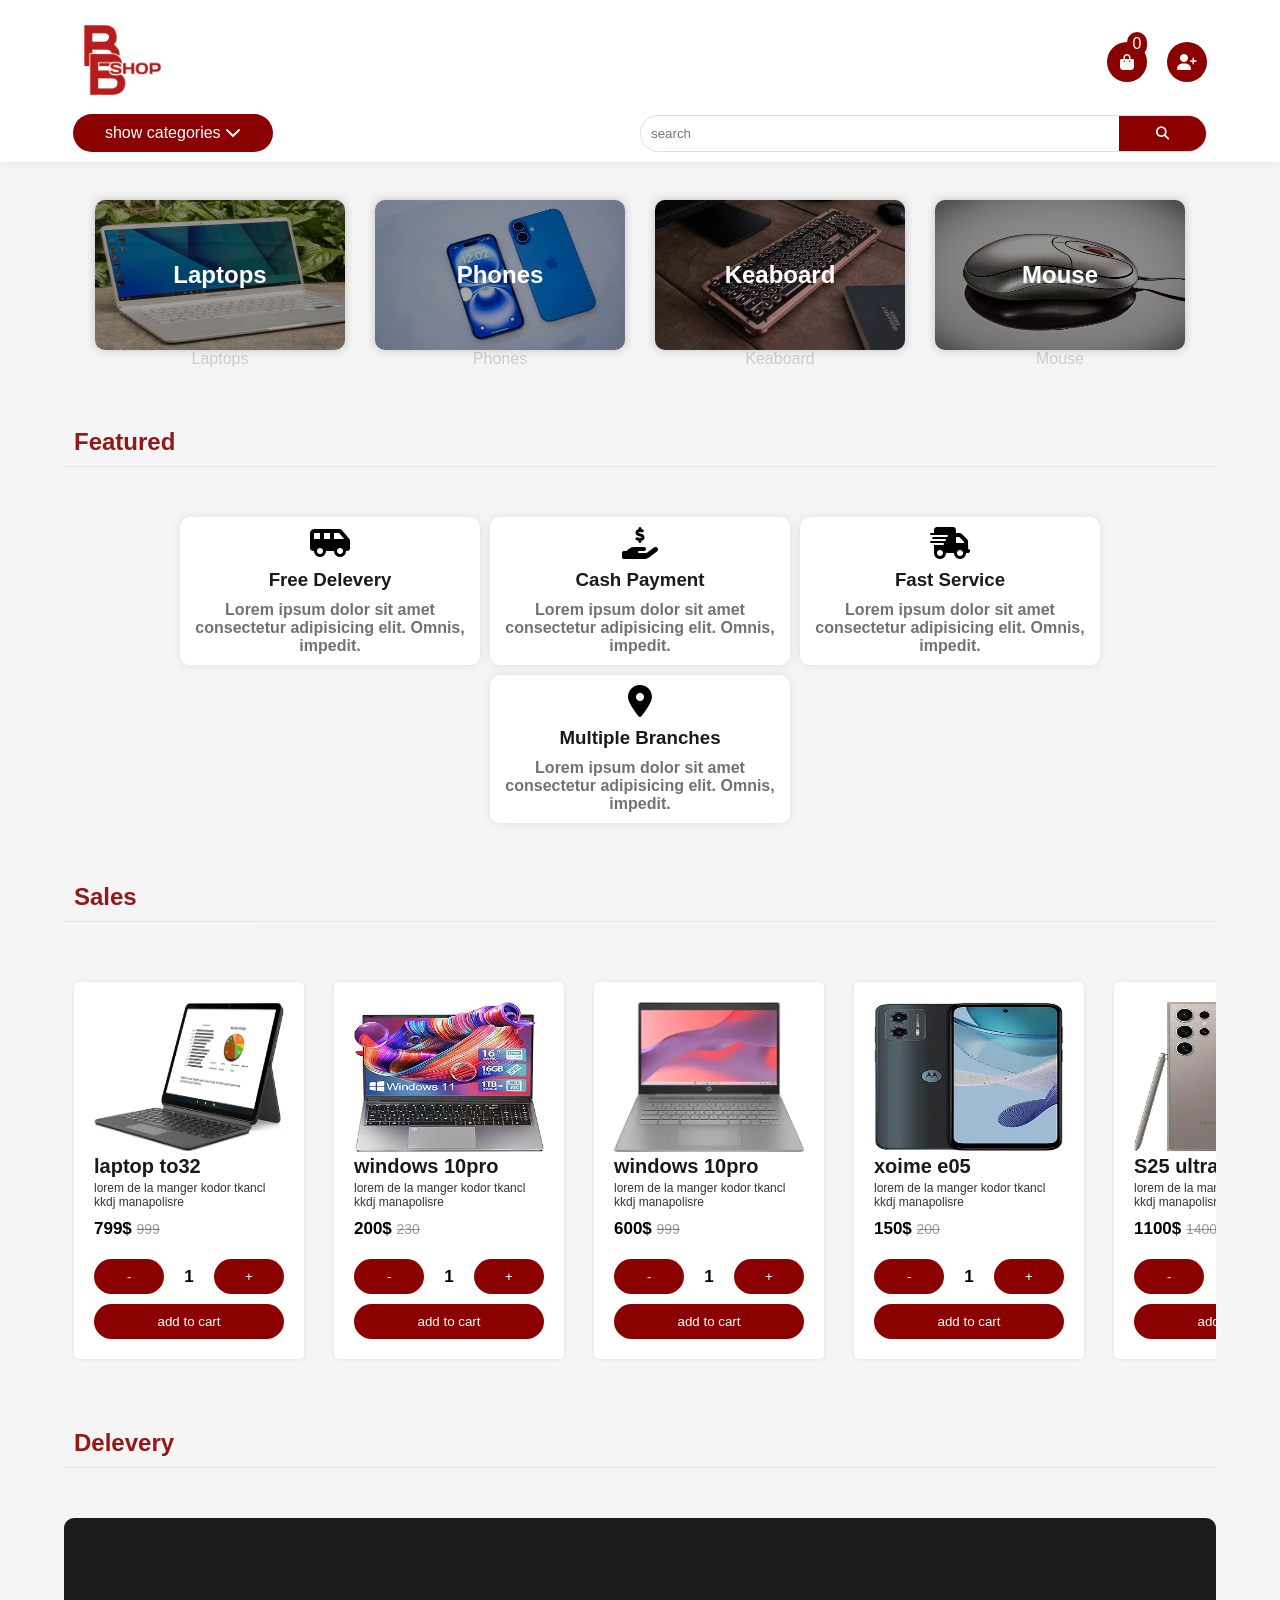
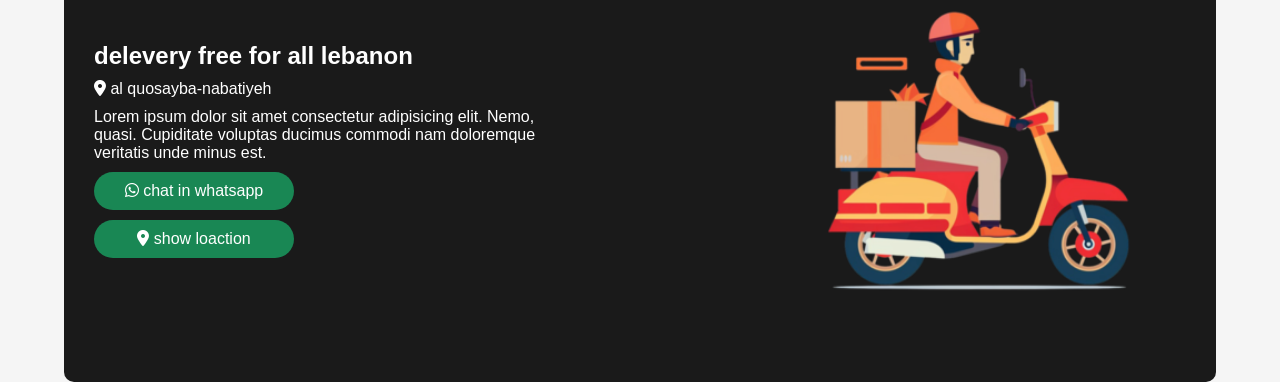
==== index.html @ 61a05f64 "Add files via upload" ====
<!DOCTYPE html>
<html lang="en">
  <head>
    <meta charset="UTF-8" />
    <meta name="viewport" content="width=device-width, initial-scale=1.0" />
    <title>BB SHOP</title>

    <!-- Font Awesome -->
    <link
      rel="stylesheet"
      href="https://cdnjs.cloudflare.com/ajax/libs/font-awesome/6.5.0/css/all.min.css"
      integrity="sha512-..."
      crossorigin="anonymous"
      referrerpolicy="no-referrer"
    />
    <link rel="stylesheet" href="https://cdn.jsdelivr.net/npm/swiper@11/swiper-bundle.min.css" />

    <!-- CSS Styles -->
    <link rel="stylesheet" href="css/style.css" />
    <link rel="icon" href="img/logo.png">
  </head>
  <body>
    <header>
      <div class="container">
        <div class="top">
          <div class="logo">
            <a href="index.html">

                <img src="img/logo.png" alt="" />
            </a>
          </div>
          <div class="icons">
            <div class="shop_icons icon" onclick="openItemCard()">
              <i class="fa-solid fa-bag-shopping"></i>
              <span class="shop_count"> 0 </span>
            </div>
            <div class="login_icon icon">
                <i class="fa-solid fa-user-plus"></i>
            </div>
           
          </div>
        </div>
        <div class="bottom">
            <div class="category">
             <div class="category_btn" onclick="showCategoryBtn()">
  show categories <i class="fa-solid fa-chevron-down"></i>
</div>

                <div class="category_nav">
                    <a href="">all categories</a>
                    <a href=""><i class="fa-solid fa-laptop"></i> laptop</a>
                    <a href=""><i class="fa-solid fa-bolt-lightning"></i> charges</a>
                    <a href=""><i class="fa-solid fa-mobile"></i> mobiles</a>
                    <a href=""><i class="fa-solid fa-keyboard"></i> keaboard</a>
                    <a href=""><i class="fa-solid fa-computer-mouse"></i> mouse</a>
                  
                </div>
            </div>
    <div class="search">
        <form action="">
            <input type="search" id="search_input" placeholder="search">
            <button type="submit"><i class="fa-solid fa-magnifying-glass"></i></button>
        </form>
    </div>
      </div>
    </header>
    <section class="item_card">
        <div class="close_item_card" onclick="closeItemCard()"><i class="fa-solid fa-circle-xmark"></i></div>
        <div class="top">
            <h1>Item in card</h1>
          <span>Item count:  <span class="item_count">0</span></span>
        </div>
        <div class="center">
            <div class="card">
                <div class="img">
                    <img src="img/product_1.webp" alt="">
                </div>
                <h3>laptop</h3>
                <div class="content">
                    <span>100$</span>
                    <i class="fa-solid fa-trash"></i>
                </div>
            </div>
            <div class="card">
                <div class="img">
                    <img src="img/product_1.webp" alt="">
                </div>
                <h3>laptop</h3>
                <div class="content">
                    <span>100$</span>
                    <i class="fa-solid fa-trash"></i>
                </div>
            </div>
            <div class="card">
                <div class="img">
                    <img src="img/product_1.webp" alt="">
                </div>
                <h3>laptop</h3>
                <div class="content">
                    <span>100$</span>
                    <i class="fa-solid fa-trash"></i>
                </div>
            </div>
            <div class="card">
                <div class="img">
                    <img src="img/product_1.webp" alt="">
                </div>
                <h3>laptop</h3>
                <div class="content">
                    <span>100$</span>
                    <i class="fa-solid fa-trash"></i>
                </div>
            </div>
            <div class="card">
                <div class="img">
                    <img src="img/product_1.webp" alt="">
                </div>
                <h3>laptop</h3>
                <div class="content">
                    <span>100$</span>
                    <i class="fa-solid fa-trash"></i>
                </div>
            </div>
            <div class="card">
                <div class="img">
                    <img src="img/product_1.webp" alt="">
                </div>
                <h3>laptop</h3>
                <div class="content">
                    <span>100$</span>
                    <i class="fa-solid fa-trash"></i>
                </div>
            </div>
            <div class="card">
                <div class="img">
                    <img src="img/product_1.webp" alt="">
                </div>
                <h3>laptop</h3>
                <div class="content">
                    <span>100$</span>
                    <i class="fa-solid fa-trash"></i>
                </div>
            </div>
            <div class="card">
                <div class="img">
                    <img src="img/product_1.webp" alt="">
                </div>
                <h3>laptop</h3>
                <div class="content">
                    <span>100$</span>
                    <i class="fa-solid fa-trash"></i>
                </div>
            </div>
            <div class="card">
                <div class="img">
                    <img src="img/product_1.webp" alt="">
                </div>
                <h3>laptop</h3>
                <div class="content">
                    <span>100$</span>
                    <i class="fa-solid fa-trash"></i>
                </div>
            </div>
            <div class="card">
                <div class="img">
                    <img src="img/product_1.webp" alt="">
                </div>
                <h3>laptop</h3>
                <div class="content">
                    <span>100$</span>
                    <i class="fa-solid fa-trash"></i>
                </div>
            </div>
            <div class="card">
                <div class="img">
                    <img src="img/product_1.webp" alt="">
                </div>
                <h3>laptop</h3>
                <div class="content">
                    <span>100$</span>
                    <i class="fa-solid fa-trash"></i>
                </div>
            </div>
            <div class="card">
                <div class="img">
                    <img src="img/product_1.webp" alt="">
                </div>
                <h3>laptop</h3>
                <div class="content">
                    <span>100$</span>
                    <i class="fa-solid fa-trash"></i>
                </div>
            </div>
            <div class="card">
                <div class="img">
                    <img src="img/product_1.webp" alt="">
                </div>
                <h3>laptop</h3>
                <div class="content">
                    <span>100$</span>
                    <i class="fa-solid fa-trash"></i>
                </div>
            </div>
            <div class="card">
                <div class="img">
                    <img src="img/product_1.webp" alt="">
                </div>
                <h3>laptop</h3>
                <div class="content">
                    <span>100$</span>
                    <i class="fa-solid fa-trash"></i>
                </div>
            </div>
            <div class="card">
                <div class="img">
                    <img src="img/product_1.webp" alt="">
                </div>
                <h3>laptop</h3>
                <div class="content">
                    <span>100$</span>
                    <i class="fa-solid fa-trash"></i>
                </div>
            </div>
            <div class="card">
                <div class="img">
                    <img src="img/product_1.webp" alt="">
                </div>
                <h3>laptop</h3>
                <div class="content">
                    <span>100$</span>
                    <i class="fa-solid fa-trash"></i>
                </div>
            </div>

        </div>
        <div class="bottom">
            <button>check out</button>
            <span>total: <span class="total">100$</span> </span>
        </div>
    </section>
   <section class="hero_category">
    <div class="container">

        <div class="card">
            <a href="">
                <div class="img">
        <div class="abso_card">
            <h2>laptops</h2>
        </div>

        <img src="img/ca_1.webp" alt="">
    </div>
                <p>laptops</p>
            </a>
            </div>
   
        <div class="card">
            <a href="">
                <div class="img">
        <div class="abso_card">
            <h2>Phones</h2>
        </div>

        <img src="img/ca_3.jpg" alt="">
    </div>
                <p>Phones</p>
            </a>
            </div>
        <div class="card">
            <a href="">
                <div class="img">
        <div class="abso_card">
            <h2>keaboard</h2>
        </div>

        <img src="img/ca_4jpg.jpg" alt="">
    </div>
                <p>keaboard</p>
            </a>
            </div>
   
        <div class="card">
            <a href="">
                <div class="img">
        <div class="abso_card">
            <h2>mouse</h2>
        </div>

        <img src="img/ca_5.webp" alt="">
    </div>
                <p>mouse</p>
            </a>
            </div>
   
    </div>
    </section>
<section class="featured">
    <div class="container">
        <div class="sec_title">
            <h1>featured</h1>
        </div>
        <div class="featured_cards">
            <div class="card">
                <i class="fa-solid fa-van-shuttle"></i>
                <div class="content">
                    <h3>free delevery</h3>
                    <p>Lorem ipsum dolor sit amet consectetur adipisicing elit. Omnis, impedit.</p>
                </div>
            </div>
            
            <div class="card">
                <i class="fa-solid fa-hand-holding-dollar"></i>
                <div class="content">
                    <h3>cash payment</h3>
                    <p>Lorem ipsum dolor sit amet consectetur adipisicing elit. Omnis, impedit.</p>
                </div>
            </div>
            
            <div class="card">
                <i class="fa-solid fa-truck-fast"></i>                <div class="content">
                    <h3>fast service</h3>
                    <p>Lorem ipsum dolor sit amet consectetur adipisicing elit. Omnis, impedit.</p>
                </div>
            </div>
            
            <div class="card">
                <i class="fa-solid fa-location-dot"></i>            <div class="content">
                    <h3>Multiple branches</h3>
                    <p>Lorem ipsum dolor sit amet consectetur adipisicing elit. Omnis, impedit.</p>
                </div>
            </div>
  

        </div>
        
    </div>
</section>
<section class="sale">
    <div class="container">

        <div class="sec_title">
            <h1>sales</h1>
        </div>
        <div class="products product_sales">
          
          
         
        </div>
    </div>
</section>
<section class="delevery">
 <div class="container">
    <div class="sec_title">
        <h1>delevery</h1>
    </div>
    <div class="content">
        <div class="text">
            <h1>delevery free for all lebanon</h1>
            <p><i class="fa-solid fa-location-dot"></i> al quosayba-nabatiyeh</p>
            <p>Lorem ipsum dolor sit amet consectetur adipisicing elit. Nemo, quasi. Cupiditate voluptas ducimus commodi nam doloremque veritatis unde minus est.</p>
            <a href=""><i class="fa-brands fa-whatsapp"></i> chat in whatsapp</a>
            <a href=""><i class="fa-solid fa-location-dot"></i> show loaction</a>
        </div>
        <div class="img">
            <img src="img/delevery.png" alt="">
        </div>
    </div>
 </div>
</section>
<script src="js/sales.js"></script>
    <script src="https://cdn.jsdelivr.net/npm/swiper@11/swiper-bundle.min.js"></script>
    <script src="js/swiperL.js"></script>
    <script src="js/index.js"></script>
  </body>
</html>
---- css/style.css ----
:root {
  /* للألوان الأساسية */
  --color-primary: #8b0000; /* أحمر غامق */
  --color-secondary: #005f73; /* أزرق مائل للأخضر */
  --color-accent: #bb1000; /* برتقالي وردي */
  --color-success: #198754; /* أخضر نجاح */
  --color-warning: #ffc107; /* أصفر تحذير */
  --color-danger: #b90316; /* أحمر خطر */
  --color-info: #0dcaf0; /* أزرق معلومات */

  /* للنصوص */
  --text-default: #222;
  --text-muted: #666;
  --text-light: #999;
  --text-inverse: #fff;
  --text-link: #8b0000;
  --text-heading: #1a1a1a;

  /* للخلفيات */
  --bg-body: #f5f5f5;
  --bg-light: #ffffff;
  --bg-dark: #1a1a1a;
  --bg-muted: #e9ecef;
  --bg-accent: #ffe5e5;

  /* للحدود */
  --border-default: #ccc;
  --border-light: #e0e0e0;
  --border-dark: #333;

  /* للهوفر */
  --hover-primary: #a30000;
  --hover-link: #a30000;
  --hover-muted: #d4d4d4;

  /* شفافيات */
  --overlay-dark: rgba(0, 0, 0, 0.5);
  --overlay-light: rgba(255, 255, 255, 0.7);
}
p {
  color: var(--text-default);
}

a {
  color: var(--border-dark);
  text-decoration: none;
}

body {
  background-color: var(--bg-body);
}
* {
  margin: 0;
  padding: 0;
  box-sizing: border-box;
  scroll-behavior: smooth;
  font-family: sans-serif;
}
body {
  background-color: var(--bg-body);
  margin-top: 200px;
}
.container {
  width: 90%;
  margin: 0 auto;
}
img {
  width: 100%;
  height: 100%;
}
.sec_title {
  color: var(--color-primary);
  opacity: 0.9;
  border-bottom: 1px solid rgba(0, 0, 0, 0.067);
  text-transform: capitalize;
  margin: 50px 0;
  padding: 10px;
}
/* ==header */
header {
  position: fixed;
  top: 0;
  right: 0;
  left: 0;
  background-color: white;
  padding: 10px;
  box-shadow: 0px 0px 10px var(--border-light);
  z-index: 200;
}
header .container .top {
  display: flex;
  align-items: center;
  justify-content: space-between;
}

header .container .top .logo {
  width: 100px;
}

header .container .top .icons {
  display: flex;
  gap: 20px;
}
header .container .top .icons .icon {
  background-color: var(--color-primary);
  color: white;
  width: 40px;
  height: 40px;
  display: flex;
  align-items: center;
  justify-content: center;
  padding: 10px;
  border-radius: 40px;
  cursor: pointer;
}
header .container .top .icons .icon:hover {
  background-color: var(--color-danger);
}
header .container .top .icons .shop_icons {
  position: relative;
}
header .container .top .icons .shop_icons span {
  position: absolute;
  background-color: var(--color-primary);
  padding: 3px;
  top: -10px;
  right: 0px;
  width: 20px;
  text-align: center;
  border-radius: 50px;
}

header .container .bottom .category {
  display: flex;
  flex-direction: column;
  position: relative;
  width: 200px;
}
header .container .bottom .category .category_btn {
  background-color: var(--color-primary);
  width: 200px;
  color: white;
  text-align: center;
  padding: 10px;
  display: inline-block;
  border-radius: 20px;
  cursor: pointer;
  transition: 0.2s;
}

header .container .category .category_btn:hover {
  background-color: var(--color-danger);
}
header .container .bottom .category .category_nav {
  position: absolute;
  transition: 0.5s;
  display: flex;
  flex-direction: column;
  gap: 10px;
  background-color: white;
  padding: 10px;
  width: 100%;
  bottom: -320px;
  border-radius: 20px;
  transform: translateY(-100px);
  opacity: 0;
  display: none;
  transition: 1s;
  box-shadow: 0px 0px 10px var(--border-light);
}
header .container .bottom .category .category_nav.active {
  transform: translateY(0px);
  opacity: 1;
  display: flex;
}
header .container .bottom .category .category_nav a {
  border-bottom: 1px solid var(--border-light);
  padding: 10px;
}
header .container .bottom .category .category_nav a:last-child {
  border: none;
}
header .container .bottom .category .category_nav a:hover {
  background-color: var(--border-default);
}
header .container .bottom {
  display: flex;
  align-items: center;
  justify-content: space-between;
}
header .container .bottom .search {
  display: flex;
  width: 50%;
}
header .container .bottom .search form {
  width: 100%;
  display: flex;
  align-items: center;
  border: 1px solid rgba(73, 73, 73, 0.171);
  border-radius: 30px;
  overflow: hidden;
}
header .container .bottom .search form input {
  width: 100%;
  padding: 10px;
  border: 0;
  background-color: transparent;
  outline: 0;
}
header .container .bottom .search form input:focus{
  border: 1px solid var(--hover-primary);
}
header .container .bottom .search form button {
  padding: 10px;
  background-color: var(--color-primary);
  color: white;
  cursor: pointer;
  border: 0;
  outline: 0;
  width: 100px;
}
header .container .bottom .search form button:hover {
  background-color: var(--color-danger);
}
.item_card {
  position: fixed;
  z-index: 3;
  top: 0;
  right: -800px;
  width: 400px;
  background-color: white;
  padding: 30px;
  margin: 20px;
  box-shadow: 0px 0px 10px var(--border-light);
  border-radius: 20px;
  transition: 0.5s;
  z-index: 300;
}
.item_card.active {
  right: 0;
}
.item_card .top {
  display: flex;
  justify-content: space-between;
  align-items: center;
  margin-bottom: 10px;
}
.item_card .top h1 {
  color: var(--color-primary);
}
.item_card .center {
  display: flex;
  flex-direction: column;
  gap: 10px;
  margin: 10px 0;
  border-top: 1px solid var(--border-light);
  border-bottom: 1px solid var(--border-light);
  padding: 10px;
  height: 70vh;
  overflow-x: auto;
}
.item_card .center .card {
  display: flex;
  justify-content: space-between;
  align-items: center;
  border-bottom: 1px solid rgba(0, 0, 0, 0.059);
  padding: 10px;
}
.item_card .center .card:last-child {
  border: 0;
}
.item_card .center .card .img {
  width: 130px;
  height: 80px;
}
.item_card .bottom {
  display: flex;
  justify-content: space-between;
  margin-top: 10px;
  align-items: center;
}
.item_card .bottom button {
  width: 200px;
  padding: 10px;
  background-color: var(--color-primary);
  color: white;
  border: 0;
  border-radius: 20px;
  cursor: pointer;
  transition: 0.4s;
}
.item_card .bottom button:hover {
  background-color: var(--color-danger);
}
.close_item_card {
  position: absolute;
  right: -10px;
  top: -10px;
  background-color: var(--color-primary);

  color: white;
  display: flex;
  align-items: center;
  justify-content: center;
  font-size: 23px;
  border-radius: 50%;
  cursor: pointer;
  height: 30px;
  width: 30px;
}
.close_item_card:hover {
  background-color: var(--color-danger);
}
.item_card .center .card .content i {
  cursor: pointer;
  margin-left: 10px;
}
.item_card .center .card .content i:hover {
  color: var(--color-primary);
}
/* hero_category */
.hero_category .container {
  display: flex;
  gap: 30px;
  flex-wrap: wrap;
  justify-content: center;
}
.hero_category .card {
  display: flex;
  justify-content: center;
  flex-direction: column;
  text-align: center;
  width: 250px;
  transition: 0.5s;
  position: relative;
}
.hero_category .card .img {
  height: 150px;
  border-radius: 10px;
  box-shadow: 0px 0px 10px rgba(136, 136, 136, 0.484);
  transition: 0.5s;
  overflow: hidden;
}
.hero_category .card .img img {
  transition: 0.7s;
}
.hero_category .card:hover .img img {
  scale: 1.1;
}
.hero_category .card p {
  text-transform: capitalize;
  color: var(--border-default);
}

.abso_card {
  position: absolute;
  top: 0;
  right: 0;
  left: 0;
  bottom: 0;
  background-color: rgba(0, 0, 0, 0.34);
  display: flex;
  align-items: center;
  justify-content: center;
  color: white;
  transition: 0.5s;
}
.hero_category .img {
  position: relative;
}
.hero_category .card:hover .abso_card {
  opacity: 0;
}
.hero_category .card .abso_card h2 {
  text-transform: capitalize;
}
/* ==featured */
.featured {
  margin-top: 50px;
}
.featured_cards {
  display: flex;
  gap: 10px;
  justify-content: center;
  margin-top: 20px;
  flex-wrap: wrap;
}
.featured_cards .card {
  background-color: white;
  text-align: center;
  padding: 10px;
  border-radius: 10px;
  box-shadow: 0px 0px 10px var(--border-light);
  transition: 0.3s;
  width: 300px;
}
.featured_cards .card:hover {
  box-shadow: 0 0 0 transparent;
  transform: translateY(-4px);
}
.featured_cards .card i {
  font-size: 32px;
  margin-bottom: 10px;
}
.featured_cards .card .content {
  display: flex;
  flex-direction: column;
  gap: 10px;
}
.featured_cards .card .content h3 {
  color: var(--bg-dark);
  text-transform: capitalize;
}
.featured_cards .card .content p {
  color: rgba(0, 0, 0, 0.557);
  font-weight: bold;
}
@media (max-width: 600px) {
  header .container .bottom {
    flex-direction: column;
    gap: 10px;
    width: 100%;
    justify-content: end;
  }
  header .container .bottom .search {
    width: 100%;
  }
  .item_card {
    position: fixed;
    z-index: 3;
    top: 0;
    right: -800px;
    width: 100%;
    background-color: white;
    padding: 30px;
    margin: 0px;
    box-shadow: 0px 0px 10px var(--border-light);
    border-radius: 0px;
    transition: 0.5s;
    z-index: 300;
  }
  .close_item_card {
    right: 5px;
    top: 5px;
  }
  .delevery .content{
    flex-direction: column;
    justify-content: start;
  }
  .delevery .content .text{
    width: 100%;
  }

}
/* products */
.products {
  display: flex;
  padding: 10px;
  overflow-x: auto;
  gap: 30px;
}
.products .card {
  width: 230px;
  background-color: white;
  padding: 20px;
  box-shadow: 0px 0px 4px var(--border-light);
  border-radius: 5px;
  min-width: 230px;

}
.products .card .content {
  display: flex;
  flex-direction: column;
  gap: 10px;
}
.products .card .content h1 {
  color: var(--bg-dark);
  font-size: 20px;
  margin: 3px 0;
}
.products .card .content p {
  color: var(--border-dark);
  margin-bottom: 10px;
  font-size: 12px;
}
.products .card .content span {
  font-weight: bold;
  font-size: 17px;
}
.products .card .content span small {
  font-weight: normal;
  text-decoration: line-through;
  color: rgba(0, 0, 0, 0.39);
  font-size: 14px;
}
.products .card .content .btns button {
  background-color: var(--color-primary);
  color: white;
  width: 100%;
  padding: 10px;
  border: 0;
  outline: 0;
  border-radius: 20px;
  cursor: pointer;
  transition: 0.3s;
}
.products .card .content .btns button:hover {
  background-color: var(--color-danger);
}
.products .card  .img{
  height: 150px;
  overflow: hidden;
transition: 0.4s;
}
.products .card:hover  .img img{
  transition: 0.5s ease-in-out;

}
.products .card:hover  .img img{
width: 220px;
height: 180px;

}
.products .card:hover{
  box-shadow: none;
}
.quantity{
  display: flex;
  align-items: center;
  margin: 10px 0;
  gap: 20px;
}
.quantity button{
  width: 100px;
}
/* ==delevery */
.delevery .content{
  display: flex;
  justify-content: space-between;
  align-items: center;
  background-color: var(--bg-dark);
  color: white;
  padding: 30px;
  border-radius: 10px;
  display: flex;
  
}
.delevery .content .img{
  width: 400px;
}
.delevery .content .text{
  display: flex;
  flex-direction: column;
  width: 44%;
  
}
.delevery .content p{
  color: var(--bg-light);
  margin-top: 10px;
}
.delevery .content a{
  margin-top: 10px;
  padding: 10px;
  background-color: #198754;
  color: white;
width: 200px;
text-align: center;
border-radius: 20px;
transition: 0.3s;
}
.delevery .content a:hover{
  background-color: #1ab66d;
}
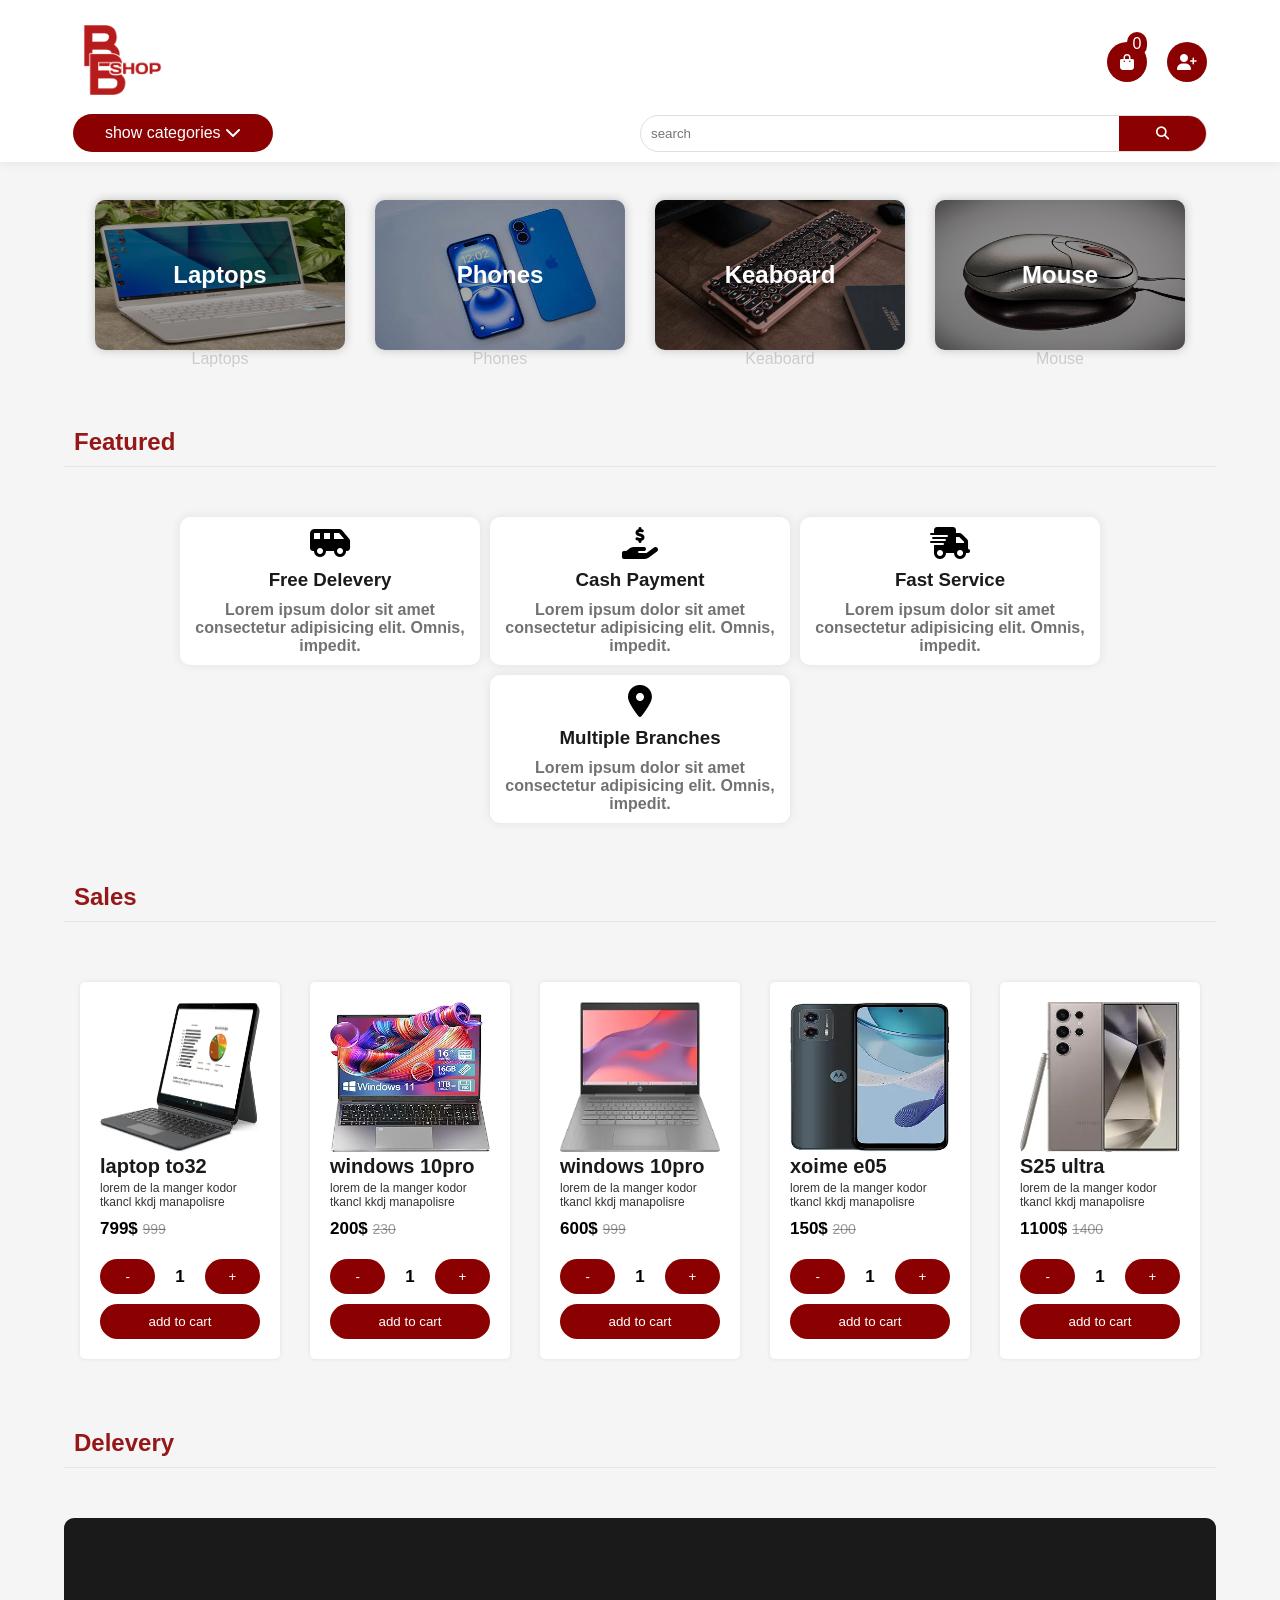
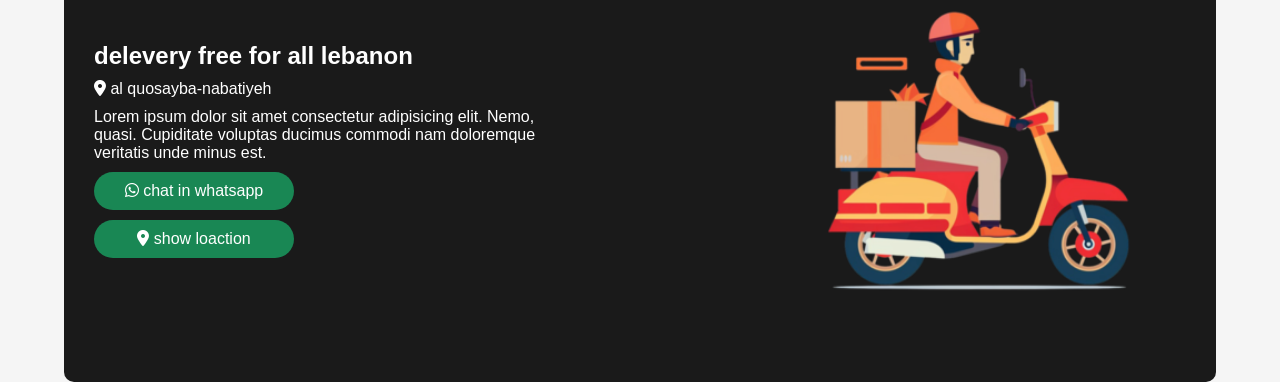
==== commit 6bd3f1bd: "Add files via upload" ====
--- a/index.html
+++ b/index.html
@@ -47,10 +47,10 @@
 </div>
 
                 <div class="category_nav">
-                    <a href="">all categories</a>
-                    <a href=""><i class="fa-solid fa-laptop"></i> laptop</a>
+                    <a href="all_items.html">all categories</a>
+                    <a href="laptop.html"><i class="fa-solid fa-laptop"></i> laptop</a>
                     <a href=""><i class="fa-solid fa-bolt-lightning"></i> charges</a>
-                    <a href=""><i class="fa-solid fa-mobile"></i> mobiles</a>
+                    <a href="phone.html"><i class="fa-solid fa-mobile"></i> mobiles</a>
                     <a href=""><i class="fa-solid fa-keyboard"></i> keaboard</a>
                     <a href=""><i class="fa-solid fa-computer-mouse"></i> mouse</a>
                   
@@ -71,166 +71,8 @@
           <span>Item count:  <span class="item_count">0</span></span>
         </div>
         <div class="center">
-            <div class="card">
-                <div class="img">
-                    <img src="img/product_1.webp" alt="">
-                </div>
-                <h3>laptop</h3>
-                <div class="content">
-                    <span>100$</span>
-                    <i class="fa-solid fa-trash"></i>
-                </div>
-            </div>
-            <div class="card">
-                <div class="img">
-                    <img src="img/product_1.webp" alt="">
-                </div>
-                <h3>laptop</h3>
-                <div class="content">
-                    <span>100$</span>
-                    <i class="fa-solid fa-trash"></i>
-                </div>
-            </div>
-            <div class="card">
-                <div class="img">
-                    <img src="img/product_1.webp" alt="">
-                </div>
-                <h3>laptop</h3>
-                <div class="content">
-                    <span>100$</span>
-                    <i class="fa-solid fa-trash"></i>
-                </div>
-            </div>
-            <div class="card">
-                <div class="img">
-                    <img src="img/product_1.webp" alt="">
-                </div>
-                <h3>laptop</h3>
-                <div class="content">
-                    <span>100$</span>
-                    <i class="fa-solid fa-trash"></i>
-                </div>
-            </div>
-            <div class="card">
-                <div class="img">
-                    <img src="img/product_1.webp" alt="">
-                </div>
-                <h3>laptop</h3>
-                <div class="content">
-                    <span>100$</span>
-                    <i class="fa-solid fa-trash"></i>
-                </div>
-            </div>
-            <div class="card">
-                <div class="img">
-                    <img src="img/product_1.webp" alt="">
-                </div>
-                <h3>laptop</h3>
-                <div class="content">
-                    <span>100$</span>
-                    <i class="fa-solid fa-trash"></i>
-                </div>
-            </div>
-            <div class="card">
-                <div class="img">
-                    <img src="img/product_1.webp" alt="">
-                </div>
-                <h3>laptop</h3>
-                <div class="content">
-                    <span>100$</span>
-                    <i class="fa-solid fa-trash"></i>
-                </div>
-            </div>
-            <div class="card">
-                <div class="img">
-                    <img src="img/product_1.webp" alt="">
-                </div>
-                <h3>laptop</h3>
-                <div class="content">
-                    <span>100$</span>
-                    <i class="fa-solid fa-trash"></i>
-                </div>
-            </div>
-            <div class="card">
-                <div class="img">
-                    <img src="img/product_1.webp" alt="">
-                </div>
-                <h3>laptop</h3>
-                <div class="content">
-                    <span>100$</span>
-                    <i class="fa-solid fa-trash"></i>
-                </div>
-            </div>
-            <div class="card">
-                <div class="img">
-                    <img src="img/product_1.webp" alt="">
-                </div>
-                <h3>laptop</h3>
-                <div class="content">
-                    <span>100$</span>
-                    <i class="fa-solid fa-trash"></i>
-                </div>
-            </div>
-            <div class="card">
-                <div class="img">
-                    <img src="img/product_1.webp" alt="">
-                </div>
-                <h3>laptop</h3>
-                <div class="content">
-                    <span>100$</span>
-                    <i class="fa-solid fa-trash"></i>
-                </div>
-            </div>
-            <div class="card">
-                <div class="img">
-                    <img src="img/product_1.webp" alt="">
-                </div>
-                <h3>laptop</h3>
-                <div class="content">
-                    <span>100$</span>
-                    <i class="fa-solid fa-trash"></i>
-                </div>
-            </div>
-            <div class="card">
-                <div class="img">
-                    <img src="img/product_1.webp" alt="">
-                </div>
-                <h3>laptop</h3>
-                <div class="content">
-                    <span>100$</span>
-                    <i class="fa-solid fa-trash"></i>
-                </div>
-            </div>
-            <div class="card">
-                <div class="img">
-                    <img src="img/product_1.webp" alt="">
-                </div>
-                <h3>laptop</h3>
-                <div class="content">
-                    <span>100$</span>
-                    <i class="fa-solid fa-trash"></i>
-                </div>
-            </div>
-            <div class="card">
-                <div class="img">
-                    <img src="img/product_1.webp" alt="">
-                </div>
-                <h3>laptop</h3>
-                <div class="content">
-                    <span>100$</span>
-                    <i class="fa-solid fa-trash"></i>
-                </div>
-            </div>
-            <div class="card">
-                <div class="img">
-                    <img src="img/product_1.webp" alt="">
-                </div>
-                <h3>laptop</h3>
-                <div class="content">
-                    <span>100$</span>
-                    <i class="fa-solid fa-trash"></i>
-                </div>
-            </div>
+         
+          
 
         </div>
         <div class="bottom">
--- a/css/style.css
+++ b/css/style.css
@@ -227,7 +227,7 @@
   z-index: 3;
   top: 0;
   right: -800px;
-  width: 400px;
+  width: 500px;
   background-color: white;
   padding: 30px;
   margin: 20px;
@@ -414,6 +414,126 @@
 .featured_cards .card .content p {
   color: rgba(0, 0, 0, 0.557);
   font-weight: bold;
+}
+
+/* products */
+.products {
+  display: flex;
+  padding: 10px;
+flex-wrap: wrap;
+  gap: 30px;
+  justify-content: center;
+}
+.products .card {
+  width: 200px;
+  background-color: white;
+  padding: 20px;
+  box-shadow: 0px 0px 4px var(--border-light);
+  border-radius: 5px;
+
+}
+.products .card .content {
+  display: flex;
+  flex-direction: column;
+  gap: 10px;
+}
+.products .card .content h1 {
+  color: var(--bg-dark);
+  font-size: 20px;
+  margin: 3px 0;
+}
+.products .card .content p {
+  color: var(--border-dark);
+  margin-bottom: 10px;
+  font-size: 12px;
+}
+.products .card .content span {
+  font-weight: bold;
+  font-size: 17px;
+}
+.products .card .content span small {
+  font-weight: normal;
+  text-decoration: line-through;
+  color: rgba(0, 0, 0, 0.39);
+  font-size: 14px;
+}
+.products .card .content .btns button {
+  background-color: var(--color-primary);
+  color: white;
+  width: 100%;
+  padding: 10px;
+  border: 0;
+  outline: 0;
+  border-radius: 20px;
+  cursor: pointer;
+  transition: 0.3s;
+}
+.products .card .content .btns button:hover {
+  background-color: var(--color-danger);
+}
+.products .card  .img{
+  height: 150px;
+  overflow: hidden;
+transition: 0.4s;
+}
+.products .card:hover  .img img{
+  transition: 0.5s ease-in-out;
+
+}
+.products .card:hover  .img img{
+width: 220px;
+height: 180px;
+
+}
+.products .card:hover{
+  box-shadow: none;
+}
+.quantity{
+  display: flex;
+  align-items: center;
+  margin: 10px 0;
+  gap: 20px;
+}
+.quantity button{
+  width: 100px;
+}
+/* ==delevery */
+.delevery .content{
+  display: flex;
+  justify-content: space-between;
+  align-items: center;
+  background-color: var(--bg-dark);
+  color: white;
+  padding: 30px;
+  border-radius: 10px;
+  display: flex;
+  
+}
+.delevery .content .img{
+  width: 400px;
+}
+.delevery .content .text{
+  display: flex;
+  flex-direction: column;
+  width: 44%;
+  
+}
+.delevery .content p{
+  color: var(--bg-light);
+  margin-top: 10px;
+}
+.delevery .content a{
+  margin-top: 10px;
+  padding: 10px;
+  background-color: #198754;
+  color: white;
+width: 200px;
+text-align: center;
+border-radius: 20px;
+transition: 0.3s;
+}
+.delevery .content a:hover{
+  background-color: #1ab66d;
 }
 @media (max-width: 600px) {
   header .container .bottom {
@@ -450,124 +570,10 @@
   .delevery .content .text{
     width: 100%;
   }
-
-}
-/* products */
-.products {
-  display: flex;
-  padding: 10px;
-  overflow-x: auto;
-  gap: 30px;
-}
-.products .card {
-  width: 230px;
-  background-color: white;
-  padding: 20px;
-  box-shadow: 0px 0px 4px var(--border-light);
-  border-radius: 5px;
-  min-width: 230px;
-
-}
-.products .card .content {
-  display: flex;
-  flex-direction: column;
-  gap: 10px;
-}
-.products .card .content h1 {
-  color: var(--bg-dark);
-  font-size: 20px;
-  margin: 3px 0;
-}
-.products .card .content p {
-  color: var(--border-dark);
-  margin-bottom: 10px;
-  font-size: 12px;
-}
-.products .card .content span {
-  font-weight: bold;
-  font-size: 17px;
-}
-.products .card .content span small {
-  font-weight: normal;
-  text-decoration: line-through;
-  color: rgba(0, 0, 0, 0.39);
-  font-size: 14px;
-}
-.products .card .content .btns button {
-  background-color: var(--color-primary);
-  color: white;
-  width: 100%;
-  padding: 10px;
-  border: 0;
-  outline: 0;
-  border-radius: 20px;
-  cursor: pointer;
-  transition: 0.3s;
-}
-.products .card .content .btns button:hover {
-  background-color: var(--color-danger);
-}
-.products .card  .img{
-  height: 150px;
-  overflow: hidden;
-transition: 0.4s;
-}
-.products .card:hover  .img img{
-  transition: 0.5s ease-in-out;
-
-}
-.products .card:hover  .img img{
-width: 220px;
-height: 180px;
-
-}
-.products .card:hover{
-  box-shadow: none;
-}
-.quantity{
-  display: flex;
-  align-items: center;
-  margin: 10px 0;
-  gap: 20px;
-}
-.quantity button{
-  width: 100px;
-}
-/* ==delevery */
-.delevery .content{
-  display: flex;
-  justify-content: space-between;
-  align-items: center;
-  background-color: var(--bg-dark);
-  color: white;
-  padding: 30px;
-  border-radius: 10px;
-  display: flex;
-  
-}
-.delevery .content .img{
-  width: 400px;
-}
-.delevery .content .text{
-  display: flex;
-  flex-direction: column;
-  width: 44%;
-  
-}
-.delevery .content p{
-  color: var(--bg-light);
-  margin-top: 10px;
-}
-.delevery .content a{
-  margin-top: 10px;
-  padding: 10px;
-  background-color: #198754;
-  color: white;
-width: 200px;
-text-align: center;
-border-radius: 20px;
-transition: 0.3s;
-}
-.delevery .content a:hover{
-  background-color: #1ab66d;
+  .center .card{
+    flex-direction: column;
+    gap: 20px
+    ;
+  }
+
 }
